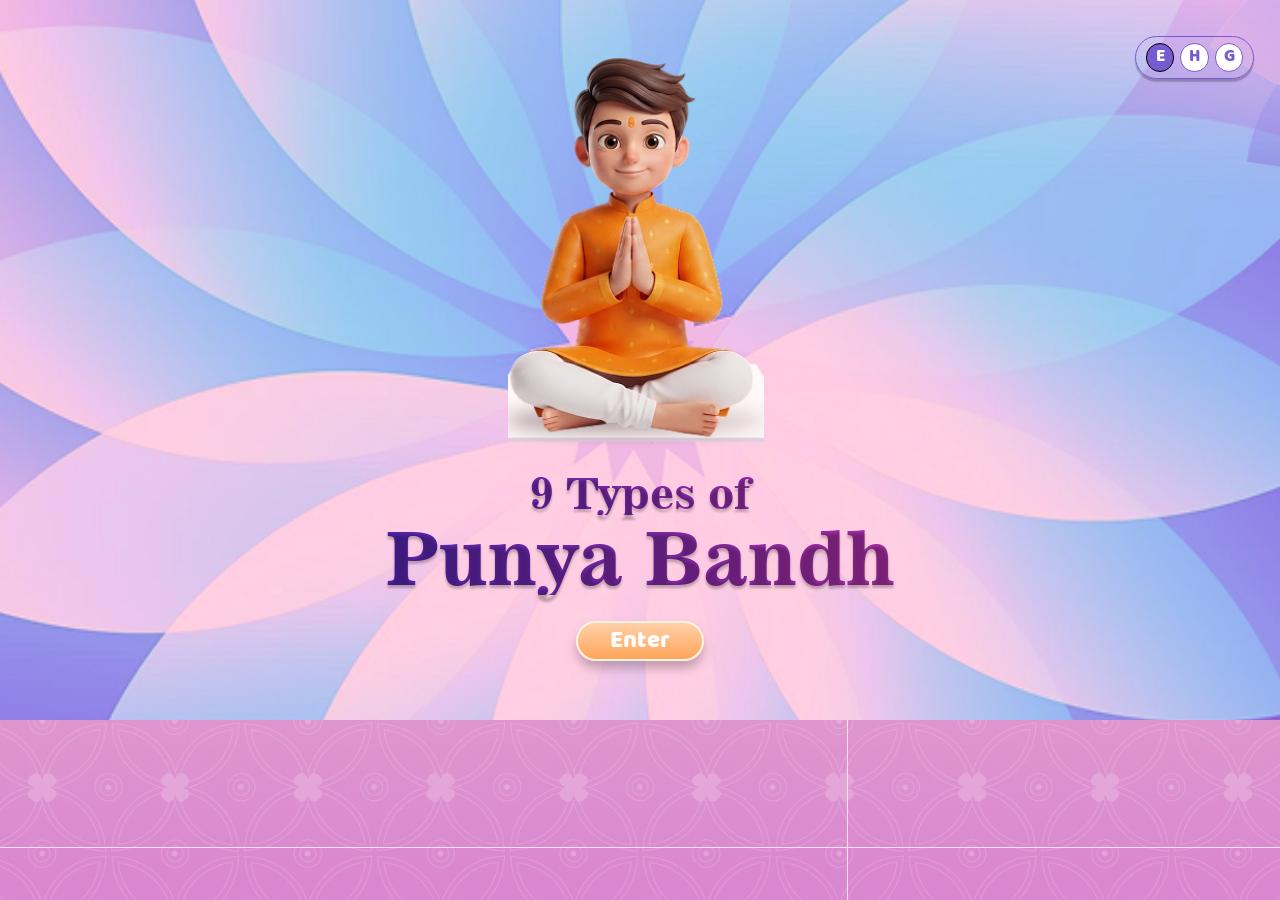
==== index.html @ 165a5550 "Initial commit: 9 Types of Punya Bandh project Full site with subpoint slider, pranam page, and audi" ====
<!DOCTYPE html>
<html lang="en">

<head>
    <meta charset="UTF-8">
    <meta name="viewport" content="width=device-width, initial-scale=1.0">
    <title>9 Types of Punya Bandh</title>
    <link rel="stylesheet" href="./assets/css/style.css">
    <link rel="stylesheet" href="./assets/css/index.css">
</head>

<body id="body">
    <div id="langSelect">
        <div id="language">
            <label><input type="radio" onclick="val('English')" name="lang" id="en" value="English">
                <span>E</span>
            </label>
            <label><input type="radio" onclick="val('Hindi')" name="lang" id="hi" value="Hindi">
                <span>H</span>
            </label>
            <label><input type="radio" onclick="val('Gujrati')" name="lang" id="gu" value="Gujrati">
                <span>G</span>
            </label>
        </div>
    </div>

    <img class="bg-img" src="./assets/images/bg-1.png" alt="">

    <div class="main-container" id="mainContainer">

        <div class="decor fl1" aria-hidden="true">
            <div class="decor__spin">
                <img src="./assets/images/FL2.png" alt="">
            </div>
        </div>
        <div class="decor fl2" aria-hidden="true">
            <div class="decor__spin">
                <img src="./assets/images/FL2.png" alt="">
            </div>
        </div>

        <a href="#" class="left-corner btn-back" id="btnBack">
            <img src="./assets/images/back.png" alt="Back">
        </a>

        <div class="mascot" data-name="mascot">
            <img class="mascot__boy" src="./assets/images/boy-meditating.png" alt="Boy meditating with folded hands">
        </div>

        <h1 class="title">
            <span class="title__line1">
                <span class="english">9 Types of</span>
                <span class="hindi">९ प्रकार के</span>
                <span class="gujrati">૯ પ્રકારના</span>
            </span>
            <span class="title__line2">
                <span class="english">Punya Bandh</span>
                <span class="hindi">पुण्य बंध</span>
                <span class="gujrati">પુણ્ય બંધ</span>
            </span>
        </h1>

        <button type="button" class="btn-enter" id="btnEnter">
            <span class="english">Enter</span>
            <span class="hindi">Enter</span>
            <span class="gujrati">Enter</span>
        </button>

        <nav class="pill-list">
            <a href="./define.html" class="pill" data-topic="punya-paap">
                <span class="pill__text english">What is Punya &amp; Paap?</span>
                <span class="pill__text hindi">पुण्य और पाप क्या है?</span>
                <span class="pill__text gujrati">પુણ્ય અને પાપ શું છે?</span>
            </a>
            <a href="./earn.html" class="pill" data-topic="earn-punya">
                <span class="pill__text english">What do we earn from Punya?</span>
                <span class="pill__text hindi">पुण्य से हमें क्या मिलता है ?</span>
                <span class="pill__text gujrati">પુણ્યથી આપણને શું મળે છે?</span>
            </a>
            <a href="./types.html" class="pill" data-topic="overview">
                <span class="pill__text english">9 types of Punya Bandh</span>
                <span class="pill__text hindi">९ प्रकार के पुण्य बंध</span>
                <span class="pill__text gujrati">૯ પ્રકારના પુણ્ય બંધ</span>
            </a>
        </nav>

    </div>

    <script src="./assets/js/jquery-3.7.1.js"></script>
    <script src="./assets/js/custom.js"></script>
    <script src="./assets/js/index.js"></script>
</body>

</html>
---- assets/css/style.css ----
* {
    margin: 0;
    padding: 0;
    box-sizing: border-box;
}

html {
    height: 100%;
}

body {
    margin: 0;
    position: relative;
    font-family: Poppins;
    min-height: 100%;
    overflow: hidden auto;
}

/* top right fixed language bar */
#language {
    background-color: #4e9ebf;
    border-radius: 4vw;
    text-align: center;
    display: flex;
    justify-content: center;
    padding: 0.1vw 0.3vw;
}

#language label {
    cursor: pointer;
}

#langSelect {
    position: absolute;
    top: 4%;
    right: 2%;
    z-index: 999999;
}

#langSelect label {
    display: block;
    padding: 0.3vw 0.3vw;
    position: relative;
    display: flex !important;
    justify-content: center;
    align-items: center;
    flex-wrap: wrap;
}

#langSelect label input {
    display: none;
}

#langSelect label span {
    border: 0.1vw solid white;
    overflow: hidden;
    font-size: 1vw;
    padding: 0.5vw 0.8vw;
    border-radius: 50%;
    font-family: "Hindi";
    color: white;
}

#langSelect input:checked+span {
    background: #fff;
    color: black;
    border-color: black;
}
---- assets/css/index.css ----
/* index.html — page styles (Frames 1-3: splash + topics onboarding, animated) */

:root {
    --color-purple-text: #7a32a1;
    --color-title-start: #4222AA;
    --color-title-end: #B12D99;
    --color-peach-1: #ffd0a9;
    --color-peach-2: #ffa659;
    --color-cream-border: #fff2e2;
    --color-divider: #dfd0de;
    --color-hover-1: #C0A9FF;
    --color-hover-2: #8D59FF;

    --font-baloo: 'Baloo', sans-serif;
    --font-krungthep: 'Krungthep', 'Comic Sans MS', system-ui, sans-serif;
    --font-news: 'News701 BT', Georgia, serif;

    --move-duration: 1s;
    --move-ease: cubic-bezier(0.65, 0, 0.35, 1);
}

@font-face {
    font-family: 'Baloo';
    src: url('../../fonts/Baloo Regular 400.ttf') format('truetype');
    font-weight: 400;
    font-style: normal;
}

@font-face {
    font-family: 'News701 BT';
    src: url('../../fonts/NEWS701B.ttf') format('truetype');
    font-weight: 700;
    font-style: normal;
}

@font-face {
    font-family: 'Krungthep';
    src: url('../../fonts/krungthep.ttf') format('truetype');
    font-weight: 400;
    font-style: normal;
}

@font-face {
    font-family: 'ITFDevanagari';
    src: url('../../fonts/ITFDevanagari-Bold-02.otf') format('opentype');
    font-weight: 700;
    font-style: normal;
}

@font-face {
    font-family: 'NotoSansGujaratiBold';
    src: url('../../fonts/NotoSansGujarati-Bold.ttf') format('truetype');
    font-weight: 700;
    font-style: normal;
}

@font-face {
    font-family: 'NotoSansGujarati';
    src: url('../../fonts/NotoSansGujarati-Regular.ttf') format('truetype');
    font-weight: 400;
    font-style: normal;
}

body {
    background: #f4e2ea;
}

/* portrait: center the design box instead of leaving it pinned top-left */
@media (orientation: portrait) {
    body {
        min-height: 100%;
        display: flex;
        align-items: center;
        justify-content: center;
    }
}

.hindi, .gujrati {
    display: none;
}

.gujrati {
    font-family: 'NotoSansGujarati', sans-serif;
}

.hindi {
    font-family: 'ITFDevanagari', sans-serif;
}

.main-container {
    position: relative;
    width: 100%;
    aspect-ratio: 16 / 9;
    overflow: hidden;
}

.bg-img {
    position: fixed;
    inset: 0;
    width: 100%;
    height: 100%;
    object-fit: cover;
    z-index: -1;
}

/* ---------- decorative flowers: always rotating, shrink + move left on Enter ---------- */

.decor {
    position: absolute;
    aspect-ratio: 1 / 1;
    pointer-events: none;
    transform: translate(-50%, -50%);
    transition: left var(--move-duration) var(--move-ease),
                top var(--move-duration) var(--move-ease),
                width var(--move-duration) var(--move-ease);
}

.decor__spin {
    position: absolute;
    inset: 0;
    animation: decor-spin 10s linear infinite;
}

.decor img {
    display: block;
    width: 100%;
    height: 100%;
    object-fit: cover;
}

@keyframes decor-spin {
    from {
        transform: rotate(-72.64deg);
    }
    to {
        transform: rotate(calc(-72.64deg + 360deg));
    }
}

.fl1 {
    left: 50%;
    top: 51.95%;
    width: 140vw;
}

.fl2 {
    left: 119.6%;
    top: 1.1%;
    width: 50.17vw;
    opacity: 0.35;
}

.main-container.settled .fl1 {
    left: 17.77%;
    top: 50%;
    width: 76.8vw;
}

.main-container.settled .fl2 {
    left: 99.3%;
    top: 1.1%;
    width: 50.17vw;
}

/* ---------- mascot: boy + divider move left, mat/shadow crossfade ---------- */

.mascot {
    position: absolute;
    inset: 0;
    width: 100%;
    height: 100%;
}

.mascot__boy {
    position: absolute;
    display: block;
    object-fit: cover;
    z-index: 3;
    left: 39.67%;
    top: 7.87%;
    width: 20.05%;
    height: 54.75%;
    transition: left var(--move-duration) var(--move-ease),
                top var(--move-duration) var(--move-ease),
                width var(--move-duration) var(--move-ease),
                height var(--move-duration) var(--move-ease);
}

.main-container.settled .mascot__boy {
    left: 6.72%;
    top: 18.43%;
    width: 22.92%;
    height: 62.5%;
}

/* ---------- title: slides bottom -> top into the left-aligned "topics" spot ---------- */

.title {
    position: absolute;
    width: 52%;
    text-align: center;
    font-family: var(--font-news);
    font-weight: 700;
    font-style: normal;
    line-height: 1;
    z-index: 4;
    left: 24%;
    top: 65.6%;
    /* back button (settled -> splash): bottom first, then left */
    transition: top 1.3s var(--move-ease),
                left 1.3s var(--move-ease) 1.3s;
}

.main-container.settled .title {
    left: 48%;
    top: 14.5%;
    /* enter button (splash -> settled): right first, then up */
    transition: left 1.3s var(--move-ease),
                top 1.3s var(--move-ease) 1.3s;
}

.title__line1,
.title__line2 {
    background: linear-gradient(90deg, var(--color-title-start) 0%, var(--color-title-end) 100%);
    -webkit-background-clip: text;
    background-clip: text;
    color: transparent;
    -webkit-text-fill-color: transparent;
    text-shadow: 0 0.21vw 0.21vw rgba(0, 0, 0, 0.25);
}

.title__line1 {
    display: block;
    font-size: 3.33vw;
    margin-bottom: 0.5vw;
    white-space: nowrap;
}

.title__line2 {
    display: block;
    font-size: 5.73vw;
    white-space: nowrap;
}

/* ---------- enter button (splash only) ---------- */

.btn-enter {
    position: absolute;
    left: 45%;
    top: 86.2%;
    width: 10.02%;
    height: 5.67%;
    border: 0.16vw solid var(--color-cream-border);
    border-radius: 50vw;
    background: linear-gradient(to bottom, var(--color-peach-1), var(--color-peach-2));
    box-shadow: 0 0.57vw 0.8vw -0.05vw rgba(0, 0, 0, 0.25);
    color: #fff;
    font-family: var(--font-baloo);
    font-size: 1.875vw;
    cursor: pointer;
    z-index: 5;
    opacity: 1;
    display: flex;
    align-items: center;
    justify-content: center;
    text-align: center;
    line-height: 1;
    padding: 0;
    transition: opacity 0.35s ease, transform 0.2s ease, background 0.25s ease;
}

.btn-enter:hover {
    background: linear-gradient(to bottom, var(--color-hover-1), var(--color-hover-2));
    transform: scale(1.05);
}

.main-container.settled .btn-enter {
    opacity: 0;
    pointer-events: none;
}

/* ---------- back button (topics only) ---------- */

.btn-back {
    position: absolute;
    left: 3.33%;
    top: 4%;
    width: 2.69%;
    aspect-ratio: 1 / 1;
    z-index: 6;
    filter: drop-shadow(0 0.2vw 0.1vw rgba(0, 0, 0, 0.25));
    opacity: 0;
    pointer-events: none;
    transition: opacity 0.4s ease 0.25s;
}

.btn-back img {
    display: block;
    width: 100%;
    height: 100%;
}

.main-container.settled .btn-back {
    opacity: 1;
    pointer-events: auto;
}

/* ---------- topic pill list (topics only) ---------- */

.pill-list {
    position: absolute;
    left: 63.1%;
    top: 38.3%;
    width: 21.9%;
    display: flex;
    flex-direction: column;
    z-index: 5;
    opacity: 0;
    pointer-events: none;
    transform: translateY(70vw);
    /* back button: pills go down first, right away */
    transition: opacity 0.5s ease, transform 1s var(--move-ease);
}

.main-container.settled .pill-list {
    opacity: 1;
    pointer-events: auto;
    transform: translateY(0);
    /* enter button: rise together with the title's vertical phase */
    transition: opacity 0.6s ease 1.3s, transform 1.3s var(--move-ease) 1.3s;
}

.pill {
    position: relative;
    width: 100%;
    aspect-ratio: 446 / 149;
    margin-bottom: 4.9%;
    background-image: url('../images/titletag.png');
    background-size: 100% 100%;
    background-repeat: no-repeat;
    display: flex;
    align-items: center;
    justify-content: center;
    text-decoration: none;
    padding: 0 6%;
}

.pill:last-child {
    margin-bottom: 0;
}

.pill::after {
    content: '';
    position: absolute;
    inset: 0;
    background: linear-gradient(135deg, var(--color-hover-1), var(--color-hover-2));
    -webkit-mask-image: url('../images/titletag.png');
    mask-image: url('../images/titletag.png');
    -webkit-mask-size: 100% 100%;
    mask-size: 100% 100%;
    -webkit-mask-repeat: no-repeat;
    mask-repeat: no-repeat;
    opacity: 0;
    transition: opacity 0.25s ease;
    pointer-events: none;
    z-index: 0;
}

.pill:hover::after {
    opacity: 1;
}

.pill__text {
    position: relative;
    z-index: 1;
    font-family: var(--font-krungthep);
    color: var(--color-purple-text);
    text-align: center;
    text-shadow: 0 0.1vw 0.1vw rgba(0, 0, 0, 0.2);
    font-size: 1.35vw;
    line-height: 1.2;
    transition: color 0.25s ease;
}

.pill:hover .pill__text {
    color: #fff;
}

/* ---------- leaving: navigating away to a topic page ---------- */

.main-container.leaving .mascot {
    transition: opacity 1.8s ease;
    opacity: 0;
}

.main-container.leaving .title {
    transition: transform 1.8s ease, opacity 1.8s ease;
    transform: translateX(-130vw);
    opacity: 0;
}

.main-container.leaving .pill-list {
    transition: transform 1.8s ease, opacity 1.8s ease;
    transform: translateX(-130vw);
    opacity: 1;
}

/* ---------- language switch: restyled to match Figma (E/H/G pill) ---------- */

#language {
    background-color: transparent;
    border: 0.104vw solid #775cd0;
    border-radius: 50vw;
    box-shadow: 0 0.21vw 0.1vw rgba(0, 0, 0, 0.25);
    display: flex;
    align-items: center;
    justify-content: center;
    gap: 0.5vw;
    padding: 0.5vw 0.8vw;
}

#langSelect label {
    padding: 0 !important;
}

#langSelect label span {
    width: 2.2vw;
    height: 2.2vw;
    border: 0.08vw solid #775cd0;
    border-radius: 50%;
    background: #fff;
    display: flex;
    align-items: center;
    justify-content: center;
    font-family: 'Baloo', sans-serif;
    font-size: 1.3vw;
    color: #775cd0;
    padding: 0;
    overflow: visible;
}

#langSelect input:checked + span {
    background-image: none;
    background-color: #775cd0;
    color: #fff;
    border-radius: 50%;
}
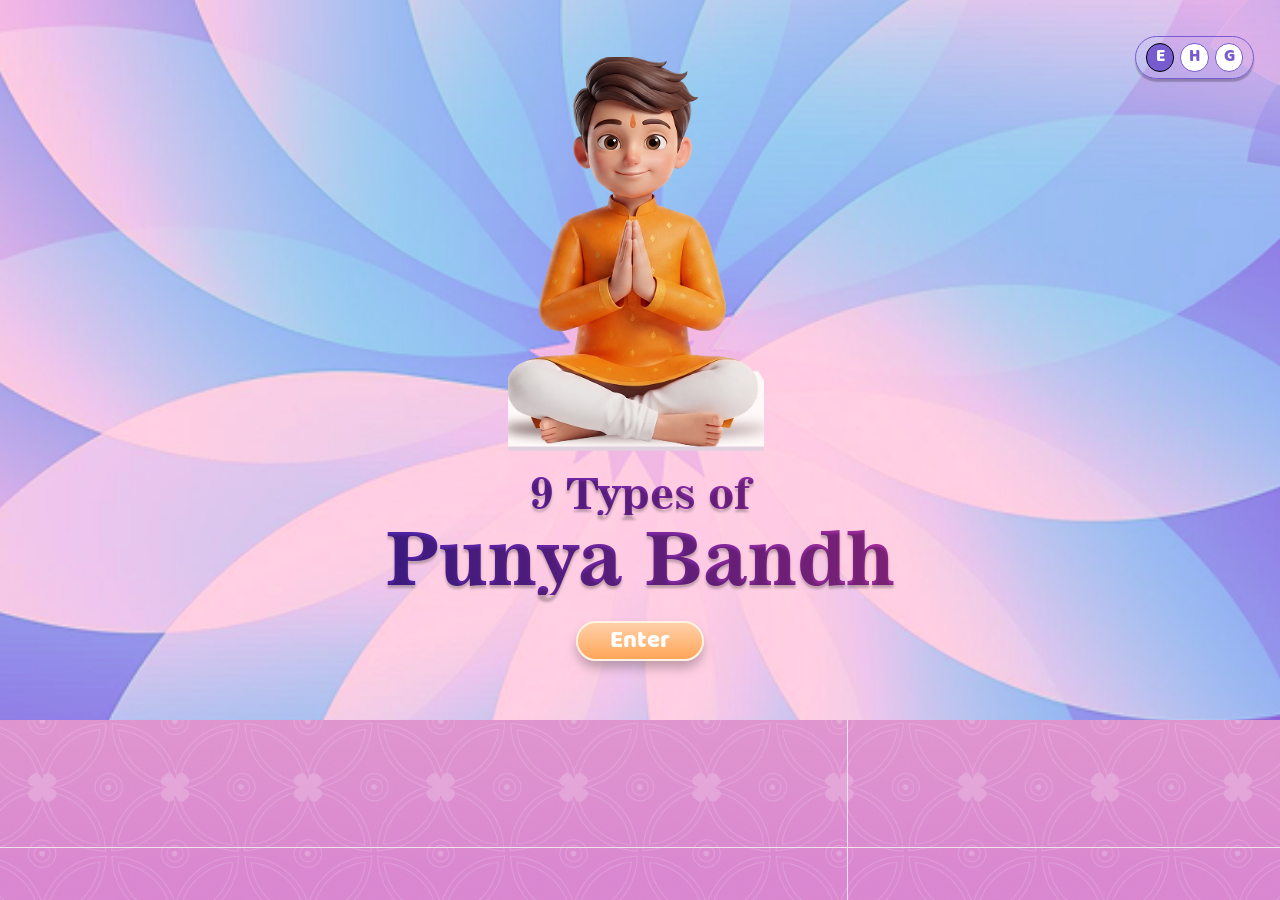
==== commit c7ec8ffe: "Earn summary popup, line breaks, djp removal, slide video preload - Next stays enabled on the last e" ====
--- a/assets/css/index.css
+++ b/assets/css/index.css
@@ -386,25 +386,6 @@
     color: #fff;
 }
 
-/* ---------- leaving: navigating away to a topic page ---------- */
-
-.main-container.leaving .mascot {
-    transition: opacity 1.8s ease;
-    opacity: 0;
-}
-
-.main-container.leaving .title {
-    transition: transform 1.8s ease, opacity 1.8s ease;
-    transform: translateX(-130vw);
-    opacity: 0;
-}
-
-.main-container.leaving .pill-list {
-    transition: transform 1.8s ease, opacity 1.8s ease;
-    transform: translateX(-130vw);
-    opacity: 1;
-}
-
 /* ---------- language switch: restyled to match Figma (E/H/G pill) ---------- */
 
 #language {
